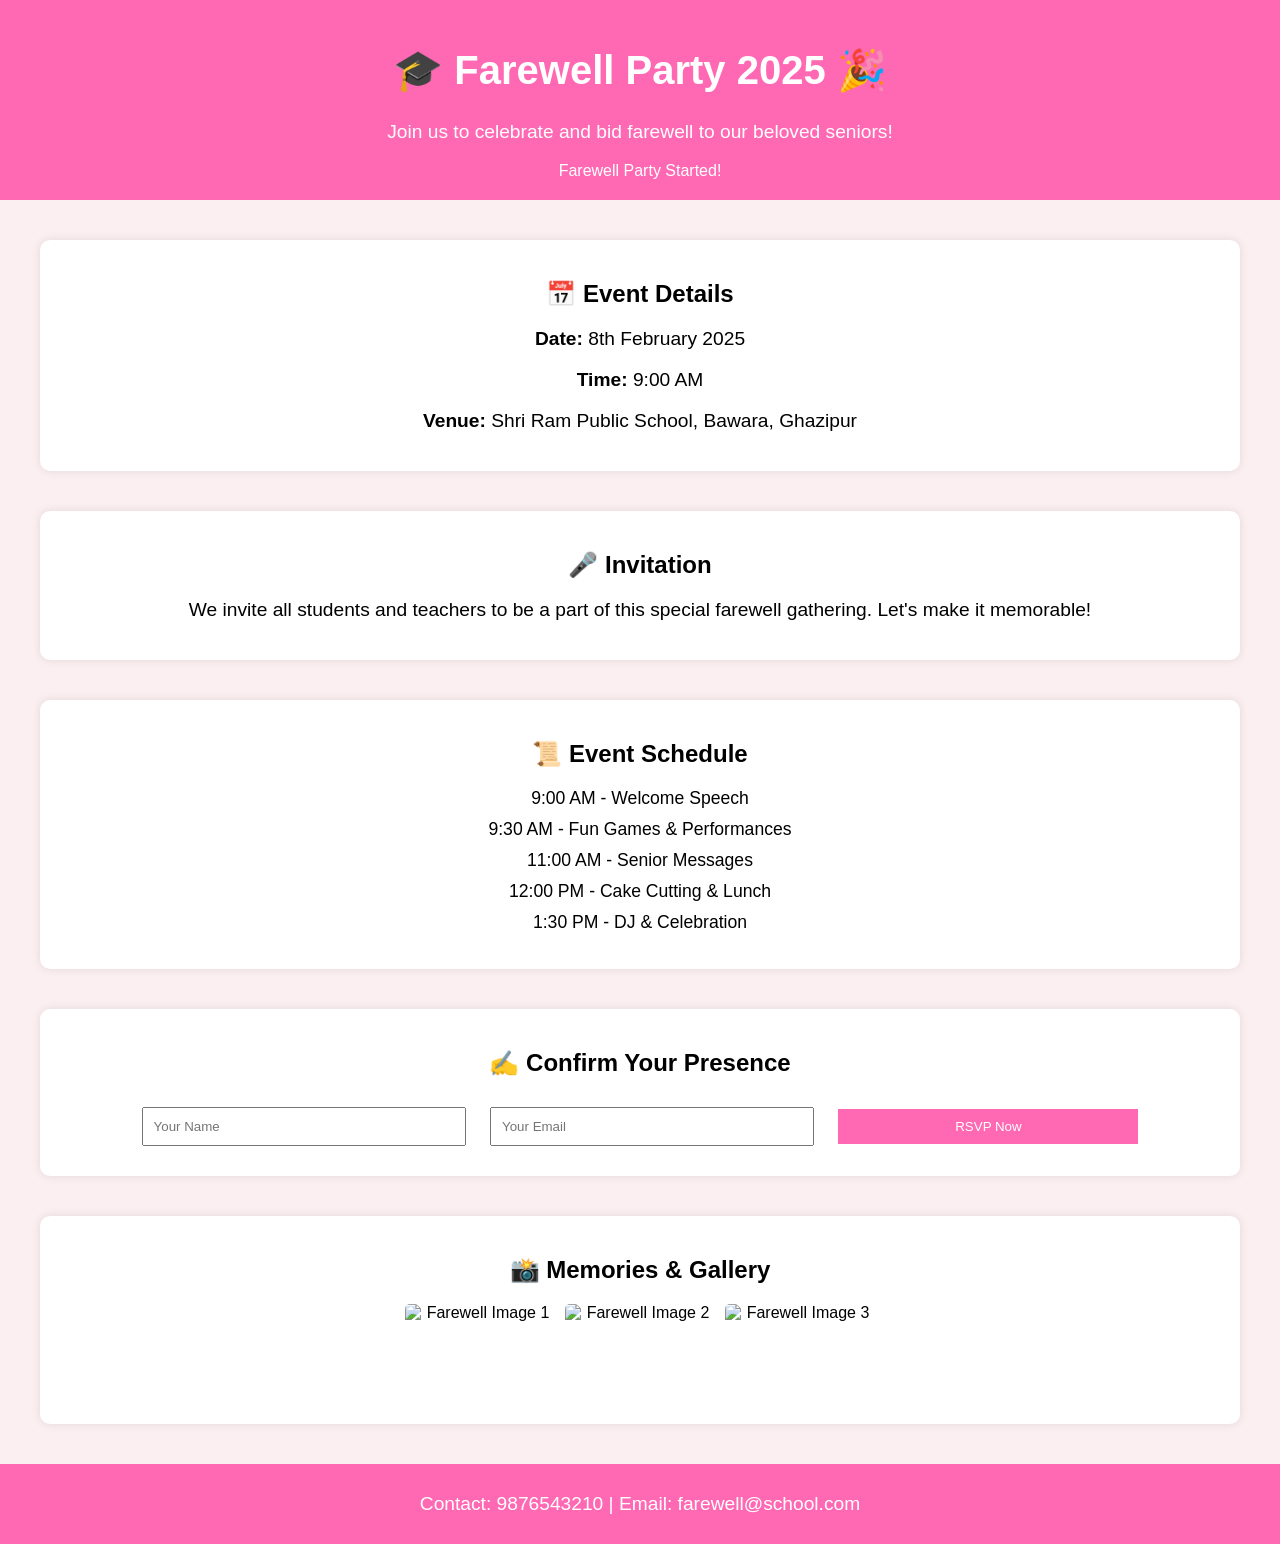
==== index.html @ 5d575a81 "Add files via upload" ====
<!DOCTYPE html>
<html lang="en">
<head>
    <meta charset="UTF-8">
    <meta name="viewport" content="width=device-width, initial-scale=1.0">
    <title>Farewell Invitation</title>
    <link rel="stylesheet" href="style.css">
</head>
<body>

    <header>
        <h1>🎓 Farewell Party 2025 🎉</h1>
        <p>Join us to celebrate and bid farewell to our beloved seniors!</p>
        <div id="countdown"></div>
    </header>

    <section id="details">
        <h2>📅 Event Details</h2>
        <p><strong>Date:</strong> 8th February 2025</p>
        <p><strong>Time:</strong> 9:00 AM</p>
        <p><strong>Venue:</strong> Shri Ram Public School, Bawara, Ghazipur</p>
    </section>

    <section id="invitation">
        <h2>🎤 Invitation</h2>
        <p>We invite all students and teachers to be a part of this special farewell gathering. Let's make it memorable!</p>
    </section>

    <section id="schedule">
        <h2>📜 Event Schedule</h2>
        <ul>
            <li>9:00 AM - Welcome Speech</li>
            <li>9:30 AM - Fun Games & Performances</li>
            <li>11:00 AM - Senior Messages</li>
            <li>12:00 PM - Cake Cutting & Lunch</li>
            <li>1:30 PM - DJ & Celebration</li>
        </ul>
    </section>

    <section id="rsvp">
        <h2>✍️ Confirm Your Presence</h2>
        <form>
            <input type="text" placeholder="Your Name" required>
            <input type="email" placeholder="Your Email" required>
            <button type="submit">RSVP Now</button>
        </form>
    </section>

    <section id="gallery">
        <h2>📸 Memories & Gallery</h2>
        <div class="gallery">
            <img src="memory1.jpg" alt="Farewell Image 1">
            <img src="memory2.jpg" alt="Farewell Image 2">
            <img src="memory3.jpg" alt="Farewell Image 3">
        </div>
    </section>

    <footer>
        <p>Contact: 9876543210 | Email: farewell@school.com</p>
    </footer>

    <script src="script.js"></script>
</body>
</html>
---- style.css ----
body {
    font-family: Arial, sans-serif;
    margin: 0;
    padding: 0;
    text-align: center;
    background-color: #fbeff2;
}

header {
    background: #ff69b4;
    color: white;
    padding: 20px;
}

h1 {
    font-size: 2.5em;
}

p {
    font-size: 1.2em;
}

section {
    margin: 40px;
    padding: 20px;
    background: white;
    border-radius: 10px;
    box-shadow: 0 0 10px rgba(0, 0, 0, 0.1);
}

ul {
    list-style: none;
    padding: 0;
}

li {
    font-size: 1.1em;
    margin: 10px 0;
}

form input, form button {
    padding: 10px;
    margin: 10px;
    width: 80%;
    max-width: 300px;
}

button {
    background: #ff69b4;
    color: white;
    border: none;
    cursor: pointer;
}

button:hover {
    background: #e05291;
}

.gallery {
    display: flex;
    justify-content: center;
    gap: 10px;
}

.gallery img {
    width: 150px;
    height: 100px;
    border-radius: 5px;
}

footer {
    background: #ff69b4;
    color: white;
    padding: 10px;
}
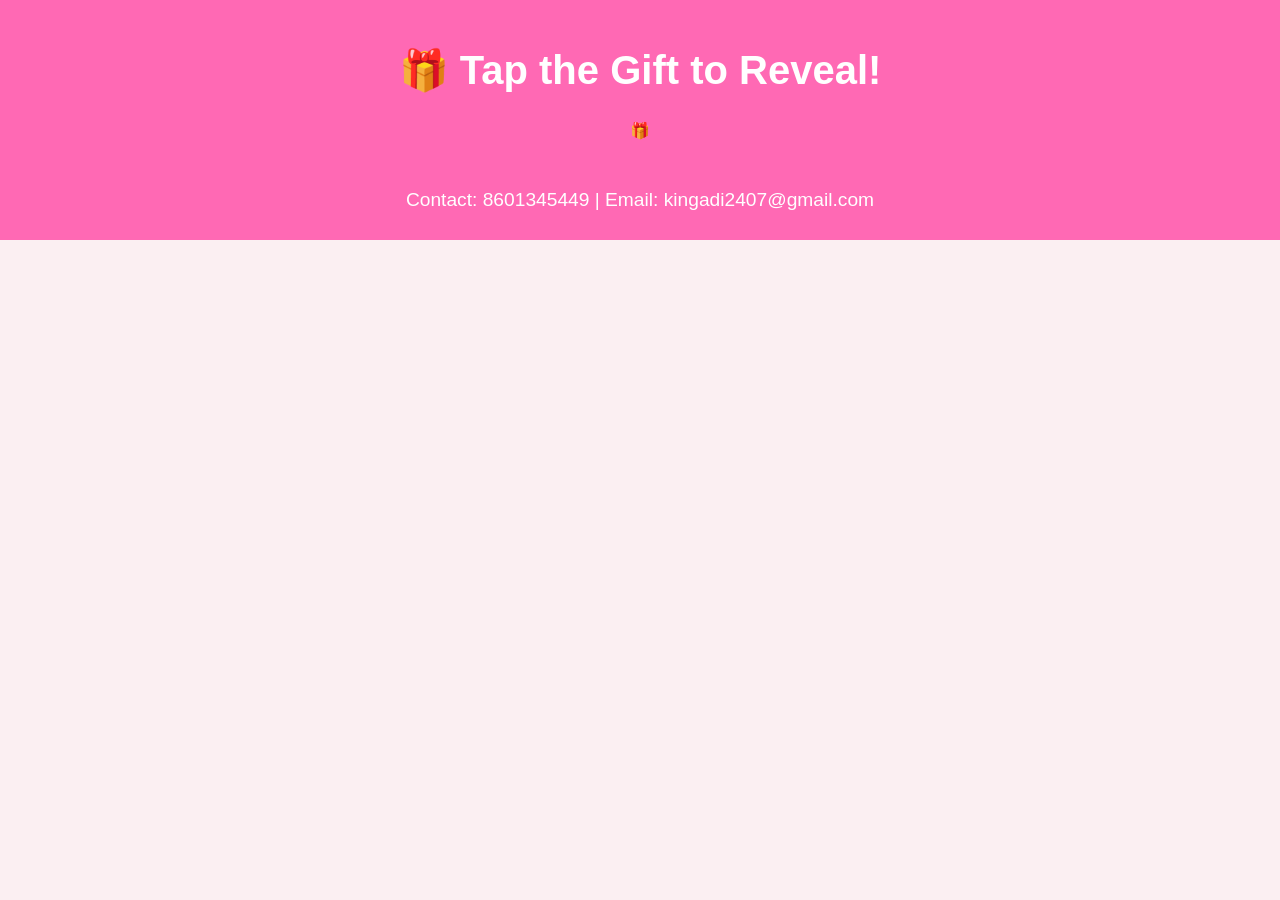
==== commit 3a64de05: "Update index.html" ====
--- a/index.html
+++ b/index.html
@@ -9,44 +9,40 @@
 <body>
 
     <header>
-        <h1>🎓 Farewell Party 2025 🎉</h1>
-        <p>Join us to celebrate and bid farewell to our beloved seniors!</p>
-        <div id="countdown"></div>
+        <h1>🎁 Tap the Gift to Reveal!</h1>
+        <div id="gift-box" onclick="revealCountdown()">🎁</div>
+        <div id="countdown-container" style="display:none;">
+            <h2>🎉 Farewell Countdown 🎉</h2>
+            <div id="countdown"></div>
+            <button onclick="revealInvitation()">See Invitation</button>
+        </div>
     </header>
 
-    <section id="details">
+    <section id="invitation-content" style="display:none;">
         <h2>📅 Event Details</h2>
         <p><strong>Date:</strong> 8th February 2025</p>
         <p><strong>Time:</strong> 9:00 AM</p>
         <p><strong>Venue:</strong> Shri Ram Public School, Bawara, Ghazipur</p>
-    </section>
 
-    <section id="invitation">
         <h2>🎤 Invitation</h2>
         <p>We invite all students and teachers to be a part of this special farewell gathering. Let's make it memorable!</p>
-    </section>
 
-    <section id="schedule">
         <h2>📜 Event Schedule</h2>
         <ul>
-            <li>9:00 AM - Welcome Speech</li>
-            <li>9:30 AM - Fun Games & Performances</li>
+            <li> 9:00 AM - Welcome Speech</li>
+            <li> 9:30 AM - Fun Games & Performances</li>
             <li>11:00 AM - Senior Messages</li>
             <li>12:00 PM - Cake Cutting & Lunch</li>
-            <li>1:30 PM - DJ & Celebration</li>
+            <li> 1:30 PM - Celebration</li>
         </ul>
-    </section>
 
-    <section id="rsvp">
         <h2>✍️ Confirm Your Presence</h2>
         <form>
             <input type="text" placeholder="Your Name" required>
             <input type="email" placeholder="Your Email" required>
             <button type="submit">RSVP Now</button>
         </form>
-    </section>
 
-    <section id="gallery">
         <h2>📸 Memories & Gallery</h2>
         <div class="gallery">
             <img src="memory1.jpg" alt="Farewell Image 1">
@@ -56,9 +52,9 @@
     </section>
 
     <footer>
-        <p>Contact: 9876543210 | Email: farewell@school.com</p>
+        <p>Contact: 8601345449 | Email: kingadi2407@gmail.com</p>
     </footer>
 
     <script src="script.js"></script>
 </body>
-</html>
+               </html>
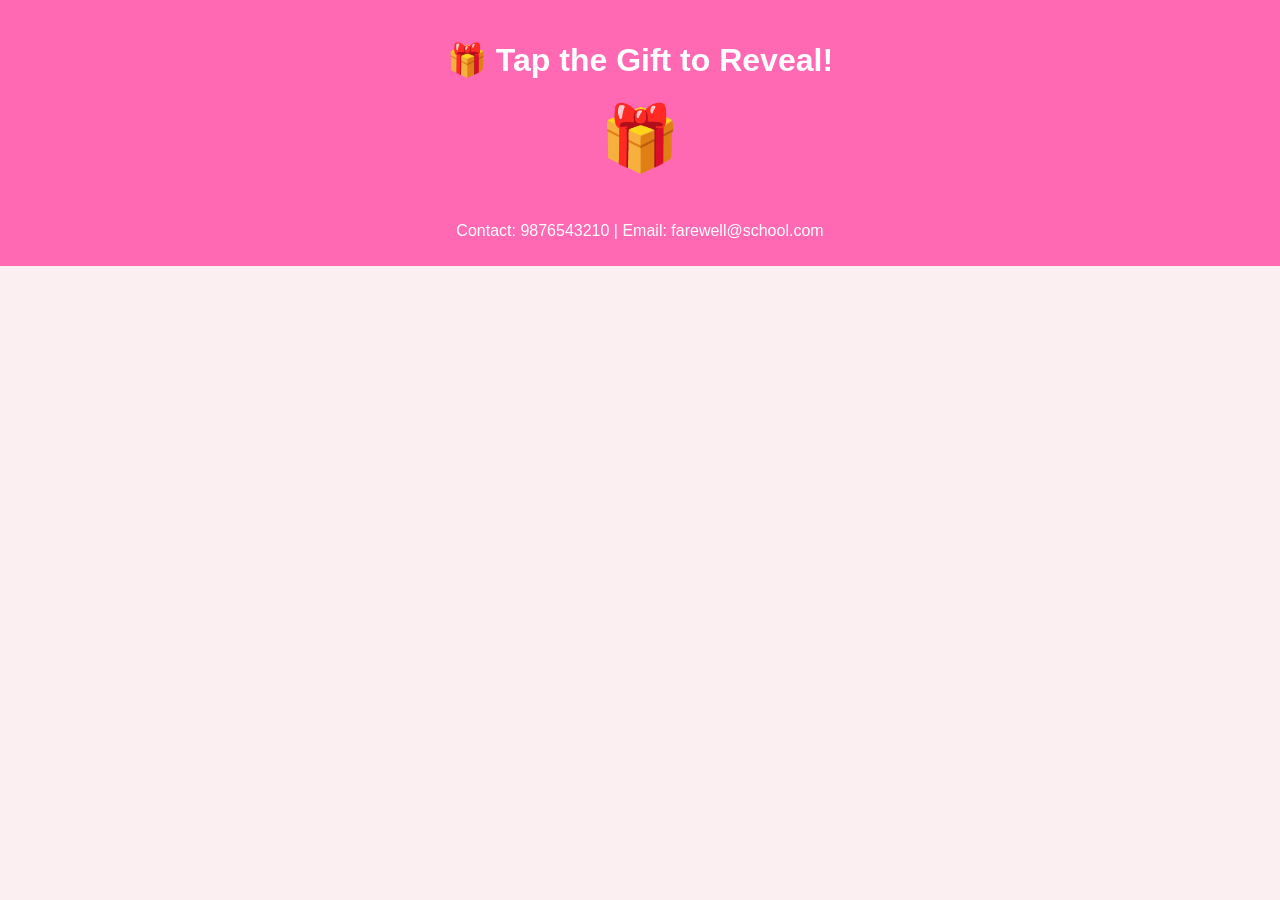
==== commit 30e2157f: "Update index.html" ====
--- a/index.html
+++ b/index.html
@@ -10,11 +10,10 @@
 
     <header>
         <h1>🎁 Tap the Gift to Reveal!</h1>
-        <div id="gift-box" onclick="revealCountdown()">🎁</div>
+        <div id="gift-box" onclick="revealAll()">🎁</div>
         <div id="countdown-container" style="display:none;">
             <h2>🎉 Farewell Countdown 🎉</h2>
             <div id="countdown"></div>
-            <button onclick="revealInvitation()">See Invitation</button>
         </div>
     </header>
 
@@ -29,11 +28,11 @@
 
         <h2>📜 Event Schedule</h2>
         <ul>
-            <li> 9:00 AM - Welcome Speech</li>
-            <li> 9:30 AM - Fun Games & Performances</li>
+            <li>9:00 AM - Welcome Speech</li>
+            <li>9:30 AM - Fun Games & Performances</li>
             <li>11:00 AM - Senior Messages</li>
             <li>12:00 PM - Cake Cutting & Lunch</li>
-            <li> 1:30 PM - Celebration</li>
+            <li>1:30 PM - DJ & Celebration</li>
         </ul>
 
         <h2>✍️ Confirm Your Presence</h2>
@@ -52,9 +51,9 @@
     </section>
 
     <footer>
-        <p>Contact: 8601345449 | Email: kingadi2407@gmail.com</p>
+        <p>Contact: 9876543210 | Email: farewell@school.com</p>
     </footer>
 
     <script src="script.js"></script>
 </body>
-               </html>
+    </html>
--- a/style.css
+++ b/style.css
@@ -13,11 +13,22 @@
 }
 
 h1 {
-    font-size: 2.5em;
+    font-size: 2em;
 }
 
-p {
-    font-size: 1.2em;
+#gift-box {
+    font-size: 4em;
+    cursor: pointer;
+    animation: bounce 1s infinite;
+}
+
+@keyframes bounce {
+    0%, 100% { transform: translateY(0); }
+    50% { transform: translateY(-10px); }
+}
+
+#countdown-container {
+    margin-top: 20px;
 }
 
 section {
@@ -26,34 +37,12 @@
     background: white;
     border-radius: 10px;
     box-shadow: 0 0 10px rgba(0, 0, 0, 0.1);
+    animation: fadeIn 1s ease-in-out;
 }
 
-ul {
-    list-style: none;
-    padding: 0;
-}
-
-li {
-    font-size: 1.1em;
-    margin: 10px 0;
-}
-
-form input, form button {
-    padding: 10px;
-    margin: 10px;
-    width: 80%;
-    max-width: 300px;
-}
-
-button {
-    background: #ff69b4;
-    color: white;
-    border: none;
-    cursor: pointer;
-}
-
-button:hover {
-    background: #e05291;
+@keyframes fadeIn {
+    from { opacity: 0; transform: scale(0.8); }
+    to { opacity: 1; transform: scale(1); }
 }
 
 .gallery {
@@ -72,4 +61,4 @@
     background: #ff69b4;
     color: white;
     padding: 10px;
-}+    }
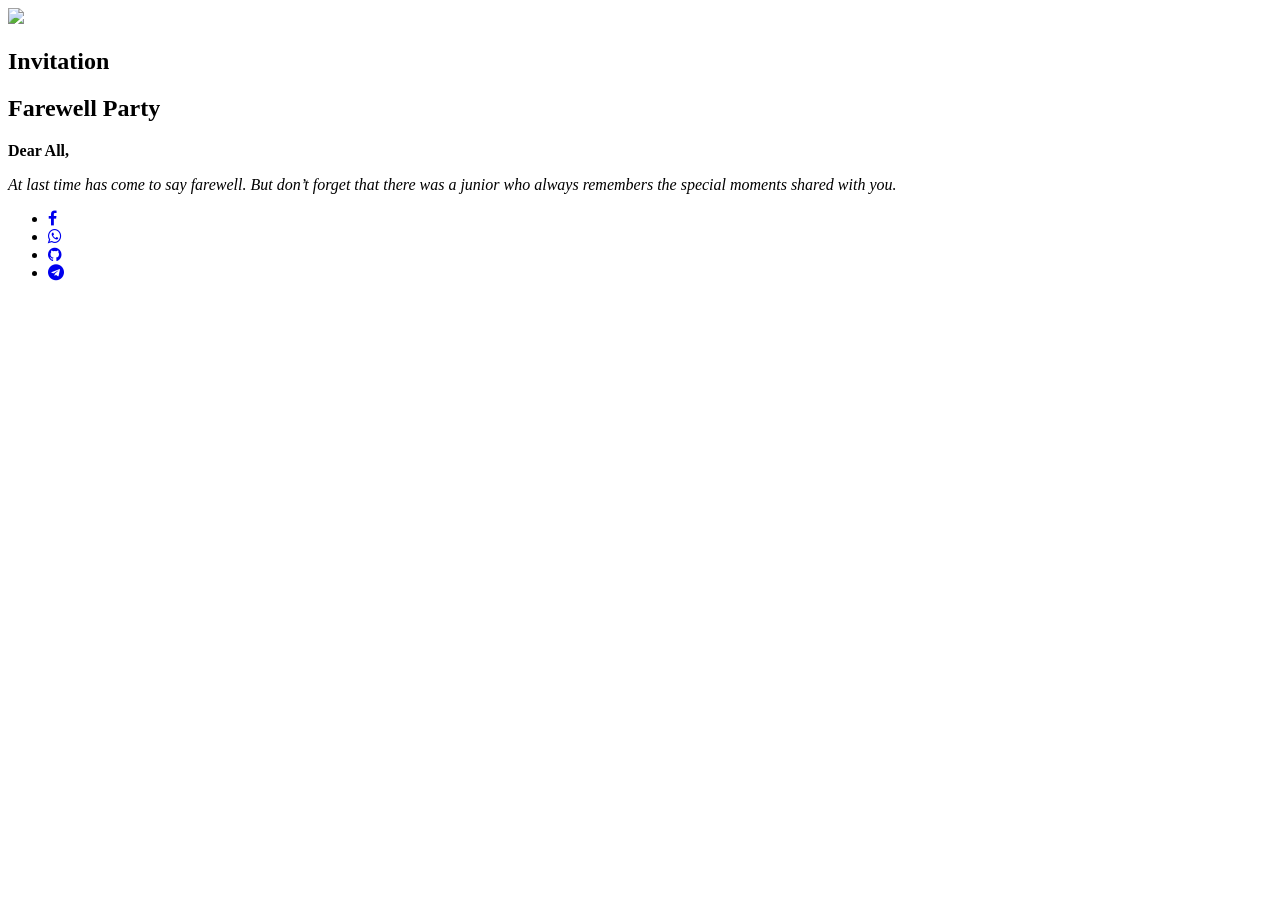
==== commit 81d6877a: "Update index.html" ====
--- a/index.html
+++ b/index.html
@@ -1,59 +1,78 @@
 <!DOCTYPE html>
-<html lang="en">
-<head>
-    <meta charset="UTF-8">
-    <meta name="viewport" content="width=device-width, initial-scale=1.0">
-    <title>Farewell Invitation</title>
-    <link rel="stylesheet" href="style.css">
-</head>
-<body>
+<html>
+    <head>
 
-    <header>
-        <h1>🎁 Tap the Gift to Reveal!</h1>
-        <div id="gift-box" onclick="revealAll()">🎁</div>
-        <div id="countdown-container" style="display:none;">
-            <h2>🎉 Farewell Countdown 🎉</h2>
-            <div id="countdown"></div>
-        </div>
-    </header>
+        <title>Invitation</title>
+        <meta charset="utf-8">
+        <meta name="viewport" content="width=device-width, initial-scale=1.0" />
+        <link rel="stylesheet" media="screen and (max-width: 1100px)" href="css/widescreen.css">
+        <link rel="stylesheet" href="https://cdnjs.cloudflare.com/ajax/libs/font-awesome/4.7.0/css/font-awesome.min.css">
+        <link rel="stylesheet" href="css/card.css">
+        <link rel="stylesheet" href="css/style.css">
+        <script src="js/script.js"></script>
+        <link rel="apple-touch-icon" sizes="180x180" href="assets/favicon/apple-touch-icon.png">
+        <link rel="icon" type="image/png" sizes="32x32" href="assets/favicon/favicon-32x32.png">
+        <link rel="icon" type="image/png" sizes="16x16" href="assets/favicon/favicon-16x16.png">
+        <link rel="icon" type="image/png" sizes="192x192" href="assets/favicon/android-chrome-192x192.png">
+        <link rel="manifest" href="/site.webmanifest">
 
-    <section id="invitation-content" style="display:none;">
-        <h2>📅 Event Details</h2>
-        <p><strong>Date:</strong> 8th February 2025</p>
-        <p><strong>Time:</strong> 9:00 AM</p>
-        <p><strong>Venue:</strong> Shri Ram Public School, Bawara, Ghazipur</p>
+    </head>
+    <body>
 
-        <h2>🎤 Invitation</h2>
-        <p>We invite all students and teachers to be a part of this special farewell gathering. Let's make it memorable!</p>
+        <aside class="profile-card">
+            <header>
+              <!-- here’s the avatar -->
+              <a target="_blank" href="#">
+                <img src="http://lorempixel.com/150/150/people/" class="hoverZoomLink">
+              </a>
 
-        <h2>📜 Event Schedule</h2>
-        <ul>
-            <li>9:00 AM - Welcome Speech</li>
-            <li>9:30 AM - Fun Games & Performances</li>
-            <li>11:00 AM - Senior Messages</li>
-            <li>12:00 PM - Cake Cutting & Lunch</li>
-            <li>1:30 PM - DJ & Celebration</li>
-        </ul>
+              <!-- the username -->
+              <h1>
+                      Invitation
+                    </h1>
 
-        <h2>✍️ Confirm Your Presence</h2>
-        <form>
-            <input type="text" placeholder="Your Name" required>
-            <input type="email" placeholder="Your Email" required>
-            <button type="submit">RSVP Now</button>
-        </form>
+              <!-- and role or location -->
+              <h2>
+                      Farewell Party
+                    </h2>
 
-        <h2>📸 Memories & Gallery</h2>
-        <div class="gallery">
-            <img src="memory1.jpg" alt="Farewell Image 1">
-            <img src="memory2.jpg" alt="Farewell Image 2">
-            <img src="memory3.jpg" alt="Farewell Image 3">
-        </div>
-    </section>
+            </header>
 
-    <footer>
-        <p>Contact: 9876543210 | Email: farewell@school.com</p>
-    </footer>
+            <!-- bit of a bio; who are you? -->
+            <div class="profile-bio">
 
-    <script src="script.js"></script>
-</body>
-    </html>
+              <p><b>Dear All,</b></p>
+            <p>
+            <i>    
+                At last time has come to say farewell. But don’t forget that there was a junior who always remembers the special moments shared with you.
+            </i>  
+            </p>
+
+            </div>
+
+            <!-- some social links to show off -->
+            <ul class="profile-social-links">
+              <li>
+                <a target="_blank" href="https://www.facebook.com/sharer/sharer.php?u=https%3A//sanjeev-kumar78.github.io/Farewell-Invitation/">
+                  <i class="fa fa-facebook"></i>
+                </a>
+              </li>
+              <li>
+                <a target="_blank" href="https://api.whatsapp.com/send?text=https%3A%2F%2Fsanjeev-kumar78.github.io%2FFarewell-Invitation%2F">
+                  <i class="fa fa-whatsapp"></i>
+                </a>
+              </li>
+              <li>
+                <a target="_blank" href="#">
+                  <i class="fa fa-github"></i>
+                </a>
+              </li>
+              <li>
+                <a target="_blank" href="#">
+
+                  <i class="fa fa-telegram"></i>
+                </a>
+              </li>
+            </ul>
+          </aside>
+    </body>
